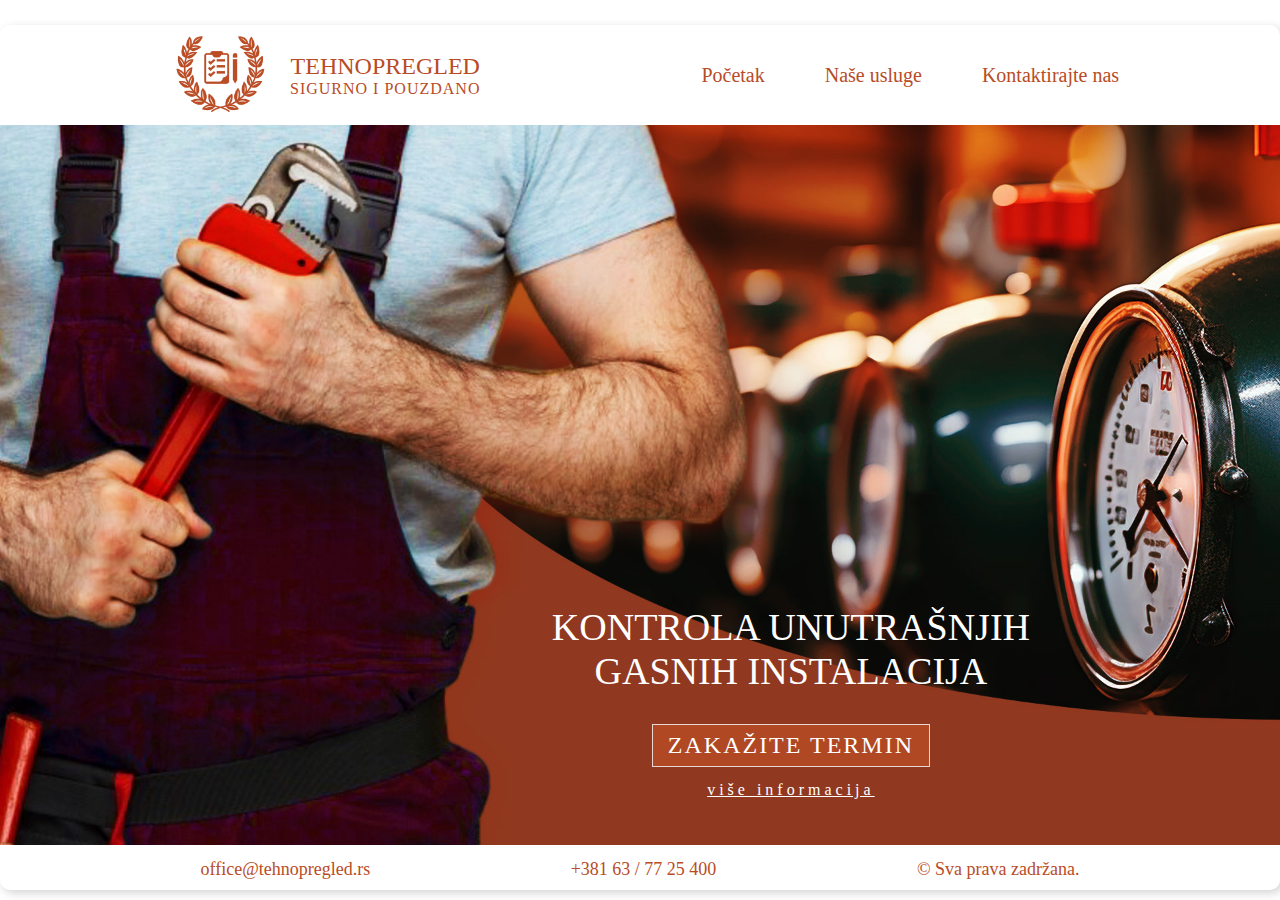
==== index/index.html @ 6d858e39 "v1" ====
<!DOCTYPE html>
<html lang="rs">
    <head>
        <title>Početak - Naziv Firme</title>
        <meta charset="UTF-8">
        <link rel="icon" type="image/x-icon" href="images/icons/icon.png">
        <meta name="theme-color" content="white">
        <meta name="author" content="Nikola Zagorac">
        <meta name="viewport" content="width=device-width, initial-scale=1.0">
        <meta name="language" content="Serbian">
        <meta name="description" content="Tehnička kontrola unutrašnje gasne instalacije.">

        <link rel="stylesheet" href="../assets/css/global.css">
        <link rel="stylesheet" href="../assets/css/header.css">
        <link rel="stylesheet" href="../assets/css/footer.css">
        <link rel="stylesheet" href="../assets/css/index.css">

        <script type="module" src="../assets/js/pages/default.js"></script>
    </head>
    <body>
        <header></header>
        <main>
            <section id="hero-image">
                <img src="../assets/images/hero-image.jpg">
                <div class="text">
                    <h2>Kontrola unutrašnjih<br>gasnih instalacija</h2>
                    <a href="../contact" class="contact-us">Zakažite termin</a>
                    <a href="../services" class="more-info">Više informacija</a>
                </div>
            </section>
            <section>

            </section>
        </main>
        <footer></footer>
    </body>
</html>
---- assets/css/global.css ----
:root {
    --main-color: #ffffff;
    --secondary-color: #91381f;
    --main-text-color: #b84c26;
    --secondary-text-color: rgb(20, 20, 20);

    --transition-duration-short: 0.2s;
    --transition-duration-medium: 1s;
    --transition-duration-long: 3s;

    user-select: none;
}

body {
    font-family: 'Times New Roman';
    color: var(--main-text-color);

    width: 1280px;
    padding: 0px;
    margin: 25px auto 0px auto;

    border-radius: 10px;
    box-shadow: 3px 3px 10px lightgray;
}

a {
    color: var(--main-text-color);
    text-decoration: none;
}

@media (max-width: 1280px) {
    body {
        width: 100%;
    }
}
---- assets/css/header.css ----
header {
    position: relative;

    height: 100px;
    width: 100%;
}

header .wrapper {
    position: absolute;
    display: flex;
    flex-direction: row;
    justify-content: space-evenly;
    align-items: center;

    width: 100%;
    height: 100%;
    gap: 60px;
}

header .wrapper .logo {
    display: flex;
    flex-direction: row;
    gap: 10px;
    height: 80%;
}

header .wrapper .logo .text {
    display: flex;
    flex-direction: column;
    justify-content: center;
    align-items: center;
}

header .wrapper .logo .text h1 {
    font-weight: normal;
    font-size: 24px;
    margin: 0px;
}

header .wrapper .logo .text h2 {
    font-weight: normal;
    font-size: 16px;
    margin: 0px;
    letter-spacing: 1px;
}

header .wrapper .logo img {
    height: 100%;
    width: auto;
}

header .wrapper nav.pc {
    display: flex;
    flex-direction: row;
    align-items: center;
    gap: 60px;
    height: 100%;
    
    font-size: 20px;
}

@media (hover: hover) {
    header .wrapper nav.pc a {
        position: relative;
    }

    header .wrapper nav.pc a::after {
        content: '';
        position: absolute;
        width: 100%;
        height: 1px;
        left: 0px;
        bottom: 0px;
        background-color: var(--main-text-color);

        transition-duration: var(--transition-duration-short);
        transform-origin: center;
        transform: scaleX(0);
    }

    header .wrapper nav.pc a:hover::after {
        transform: scaleX(1);
    }
}
---- assets/css/footer.css ----
footer .wrapper {
    display: flex;
    flex-direction: row;
    justify-content: space-evenly;
    align-items: center;

    padding: 10px 0px 10px 0px;
}

footer .wrapper :is(a, p) {
    margin: 0px;
    padding: 0px;

    font-size: 18px;
    color: var(--main-text-color);
}
---- assets/css/index.css ----
#hero-image {
    position: relative;
}

#hero-image img {
    width: 100%;
    height: auto;
}

#hero-image .text {
    position: absolute;
    right: 250px;
    bottom: 50px;

    display: flex;
    flex-direction: column;
    justify-content: center;
    align-items: center;

    text-transform: uppercase;
}

#hero-image .text h2 {
    font-weight: normal;
    font-size: 38px;
    text-align: center;
    color: var(--main-color);
}

#hero-image .text .contact-us {
    position: relative;
    z-index: 1;

    font-size: 24px;
    color: var(--main-color);
    width: auto;

    padding: 7px 15px 7px 15px;
    letter-spacing: 2px;
}

#hero-image .text .contact-us::before {
    content: '';
    position: absolute;
    z-index: -1;
    width: 100%;
    height: 100%;
    left: 0px;
    top: 0px;
    background-color: var(--main-text-color);
    outline: 1px solid var(--main-color);
    opacity: 0.8;
}

#hero-image .text .more-info {
    margin-top: 15px;
    color: var(--main-color);
    font-size: 16px;
    letter-spacing: 4px;
    text-decoration: underline;
    text-transform: lowercase;
}
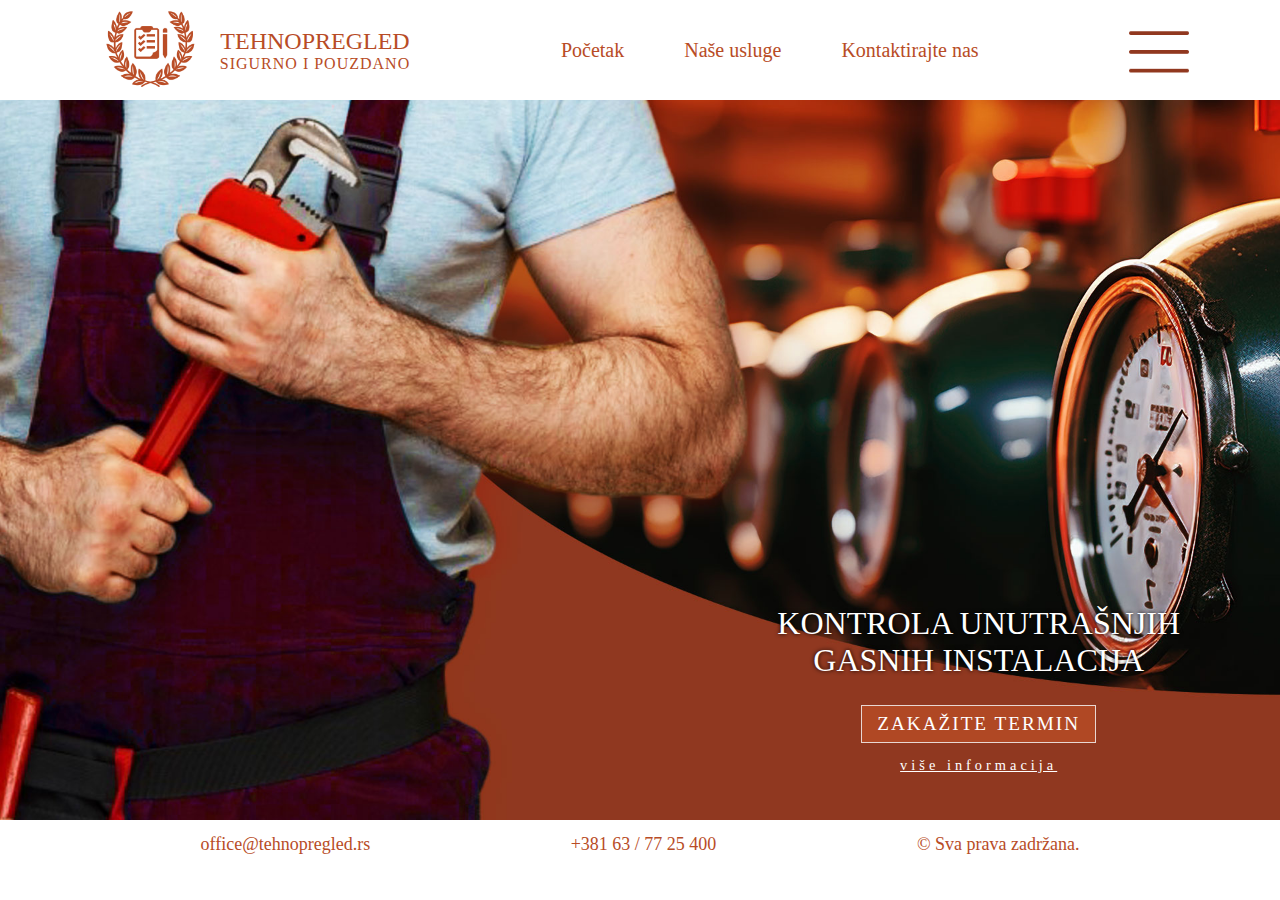
==== commit e6bf84da: "index responsive" ====
--- a/index/index.html
+++ b/index/index.html
@@ -21,7 +21,10 @@
         <header></header>
         <main>
             <section id="hero-image">
-                <img src="../assets/images/hero-image.jpg">
+                <picture class="active">
+                    <source srcset="../assets/images/hero-image-vertical.jpg" media="(max-width: 425px)">
+                    <img src="../assets/images/hero-image.jpg">
+                </picture>
                 <div class="text">
                     <h2>Kontrola unutrašnjih<br>gasnih instalacija</h2>
                     <a href="../contact" class="contact-us">Zakažite termin</a>
--- a/assets/css/global.css
+++ b/assets/css/global.css
@@ -5,7 +5,7 @@
     --secondary-text-color: rgb(20, 20, 20);
 
     --transition-duration-short: 0.2s;
-    --transition-duration-medium: 1s;
+    --transition-duration-medium: 0.8s;
     --transition-duration-long: 3s;
 
     user-select: none;
@@ -31,5 +31,9 @@
 @media (max-width: 1280px) {
     body {
         width: 100%;
+        margin: 0px;
+
+        border-radius: 0px;
+        box-shadow: 0px 0px;
     }
 }--- a/assets/css/header.css
+++ b/assets/css/header.css
@@ -15,6 +15,8 @@
     width: 100%;
     height: 100%;
     gap: 60px;
+
+    box-sizing: border-box;
 }
 
 header .wrapper .logo {
@@ -57,6 +59,101 @@
     height: 100%;
     
     font-size: 20px;
+}
+
+header .wrapper .hamburger {
+    position: relative;
+    display: block;
+    height: 60px;
+    width: 60px;
+
+    filter: invert(14%) sepia(81%) saturate(4238%) hue-rotate(19deg) brightness(84%) contrast(76%);
+    background-image: url("../images/icons/hamburger.png");
+    background-size: contain;
+    background-repeat: no-repeat;
+}
+
+header .hamburger.inactive {
+    pointer-events: none;
+    transform: scaleX(0);
+    transition-duration: var(--transition-duration-short);
+    transform-origin: top;
+}
+
+header .hamburger.active {
+    transform: scaleX(Y);
+    transition-duration: var(--transition-duration-short);
+    transition-delay: var(--transition-duration-short);
+    transform-origin: bottom;
+}
+
+header .hamburger-menu {
+    display: flex;
+    flex-direction: column;
+    justify-content: flex-start;
+    align-items: center;
+
+    box-sizing: border-box;
+    position: fixed;
+
+    width: 100vw;
+    height: 100vh;
+    padding: 20px;
+    gap: 80px;
+
+    z-index: 100;
+
+    background-color: var(--main-color);
+}
+
+header .hamburger-menu.inactive {
+    pointer-events: none;
+    opacity: 0;
+    transition-duration: var(--transition-duration-short);
+}
+
+header .hamburger-menu.active {
+    transition-delay: var(--transition-duration-short);
+    transition-duration: var(--transition-duration-short);
+    opacity: 1;
+}
+
+header .hamburger-menu.inactive .close {
+    transition-duration: var(--transition-duration-short);
+    transform: scale(0);
+}
+
+header .hamburger-menu.active .close {
+    transition-delay: var(--transition-duration-short);
+    transition-duration: var(--transition-duration-short);
+    transform: scale(1);
+}
+
+header .hamburger-menu nav.mobile {
+    display: flex;
+    flex-direction: column;
+    gap: 80px;
+}
+
+header .hamburger-menu nav.mobile a {
+    text-align: center;
+    text-transform: capitalize;
+    letter-spacing: 2px;
+    font-size: 28px;
+}
+
+header .hamburger-menu .close {
+    align-self: flex-end;
+
+    position: relative;
+
+    width: 40px;
+    height: 40px;
+
+    filter: invert(14%) sepia(81%) saturate(4238%) hue-rotate(19deg) brightness(84%) contrast(76%);
+    background-image: url("../images/icons/close.png");
+    background-size: contain;
+    background-repeat: no-repeat;
 }
 
 @media (hover: hover) {
@@ -81,4 +178,102 @@
     header .wrapper nav.pc a:hover::after {
         transform: scaleX(1);
     }
+}
+
+@media (min-width: 1280px) {
+    header .hamburger {
+        display: none;
+    }
+
+    header .hamburger-menu {
+        display: none;
+    }
+}
+
+@media (width < 1280px) {
+    header .wrapper {
+        justify-content: space-between;
+        padding-left: 40px;
+        padding-right: 40px;
+        gap: 0px;
+    }
+
+    header .wrapper nav.pc {
+        display: none;
+    }
+}
+
+@media (width < 768px) {
+    header .wrapper {
+        padding-left: 0px;
+        padding-right: 20px;
+    }
+}
+
+@media (max-width: 425px) {
+    header .wrapper {
+        justify-content: space-evenly;
+        padding-right: 0px;
+    }
+
+    header .wrapper .logo {
+        gap: 0px;
+        flex-grow: 2;
+        justify-content: space-evenly;
+    }
+
+    header .wrapper .logo img {
+        height: 80%;
+        align-self: center;
+    }
+
+    header .wrapper .hamburger {
+        height: 40px;
+        width: 40px;
+        flex-grow: 1;
+        margin-left: 10px;
+    }
+
+    header .wrapper .logo .text h1 {
+        font-size: 20px;
+    }
+    
+    header .wrapper .logo .text h2 {
+        font-size: 14px;
+    }
+
+    header .hamburger-menu {
+        gap: 40px;
+    }
+
+    header .hamburger-menu nav.mobile {
+        gap: 60px;
+    }
+    
+    header .hamburger-menu nav.mobile a {
+        letter-spacing: 3px;
+        font-size: 24px;
+    }
+
+    header .hamburger-menu .close {
+        width: 30px;
+        height: 30px;
+    }
+}
+
+@media (max-width: 375px) {
+    header .wrapper .logo img {
+        height: 60%;
+    }
+}
+
+@media (max-width: 320px) {
+    header .wrapper {
+        padding-right: 5px;
+    }
+
+    header .wrapper .hamburger {
+        height: 30px;
+        width: 30px;
+    }
 }--- a/assets/css/index.css
+++ b/assets/css/index.css
@@ -22,21 +22,22 @@
 
 #hero-image .text h2 {
     font-weight: normal;
-    font-size: 38px;
+    font-size: 2.5em;
     text-align: center;
     color: var(--main-color);
+    text-shadow: 0px 0px 4px black;
 }
 
 #hero-image .text .contact-us {
     position: relative;
     z-index: 1;
 
-    font-size: 24px;
+    font-size: 1.5em;
+    letter-spacing: 2px;
     color: var(--main-color);
+
     width: auto;
-
     padding: 7px 15px 7px 15px;
-    letter-spacing: 2px;
 }
 
 #hero-image .text .contact-us::before {
@@ -55,8 +56,112 @@
 #hero-image .text .more-info {
     margin-top: 15px;
     color: var(--main-color);
-    font-size: 16px;
+    font-size: 1em;
     letter-spacing: 4px;
     text-decoration: underline;
     text-transform: lowercase;
+}
+
+@media (max-width: 1280px) {
+
+    #hero-image .text {
+        right: 100px;
+        bottom: 50px;
+    }
+    
+    #hero-image .text h2 {
+        font-size: 2em;
+    }
+
+    #hero-image .text .contact-us {
+        font-size: 1.2em;
+    }
+
+    #hero-image .text .more-info {
+        font-size: 0.9em;
+    }
+}
+
+@media (width < 1024px) {
+    #hero-image .text {
+        right: 50px;
+        bottom: 40px;
+    }
+
+    #hero-image .text h2 {
+        font-size: 1.8em;
+    }
+
+    #hero-image .text .contact-us {
+        font-size: 1em;
+    }
+
+    #hero-image .text .more-info {
+        font-size: 0.9em;
+    }
+}
+
+@media (width < 768px) {
+    #hero-image .text {
+        right: 25px;
+        bottom: 25px;
+    }
+
+    #hero-image .text h2 {
+        font-size: 1.4em;
+    }
+
+    #hero-image .text .contact-us {
+        font-size: 0.8em;
+    }
+
+    #hero-image .text .more-info {
+        font-size: 0.8em;
+    }
+}
+
+@media (max-width: 425px) {
+    #hero-image .text {
+        position: absolute;
+        right: auto;
+        gap: 10px;
+        bottom: 40px;
+        width: 100%;
+        flex-direction: column;
+    }
+
+    #hero-image .text h2 {
+        font-size: 1.7em;
+        word-spacing: 4px;
+        letter-spacing: 1px;
+    }
+
+    #hero-image .text .contact-us {
+        font-size: 0.8em;
+    }
+
+    #hero-image .text .more-info {
+        font-size: 0.8em;
+        margin-top: 5px;
+    }
+}
+
+@media (max-width: 375px) {
+    #hero-image .text {
+        bottom: 30px;
+    }
+
+    #hero-image .text h2 {
+        font-size: 1.4em;
+        word-spacing: 3px;
+        letter-spacing: 1px;
+    }
+}
+
+@media (max-width: 320px) {
+    #hero-image .text h2 {
+        font-size: 1.3em;
+        word-spacing: 3px;
+        letter-spacing: 1px;
+    }
 }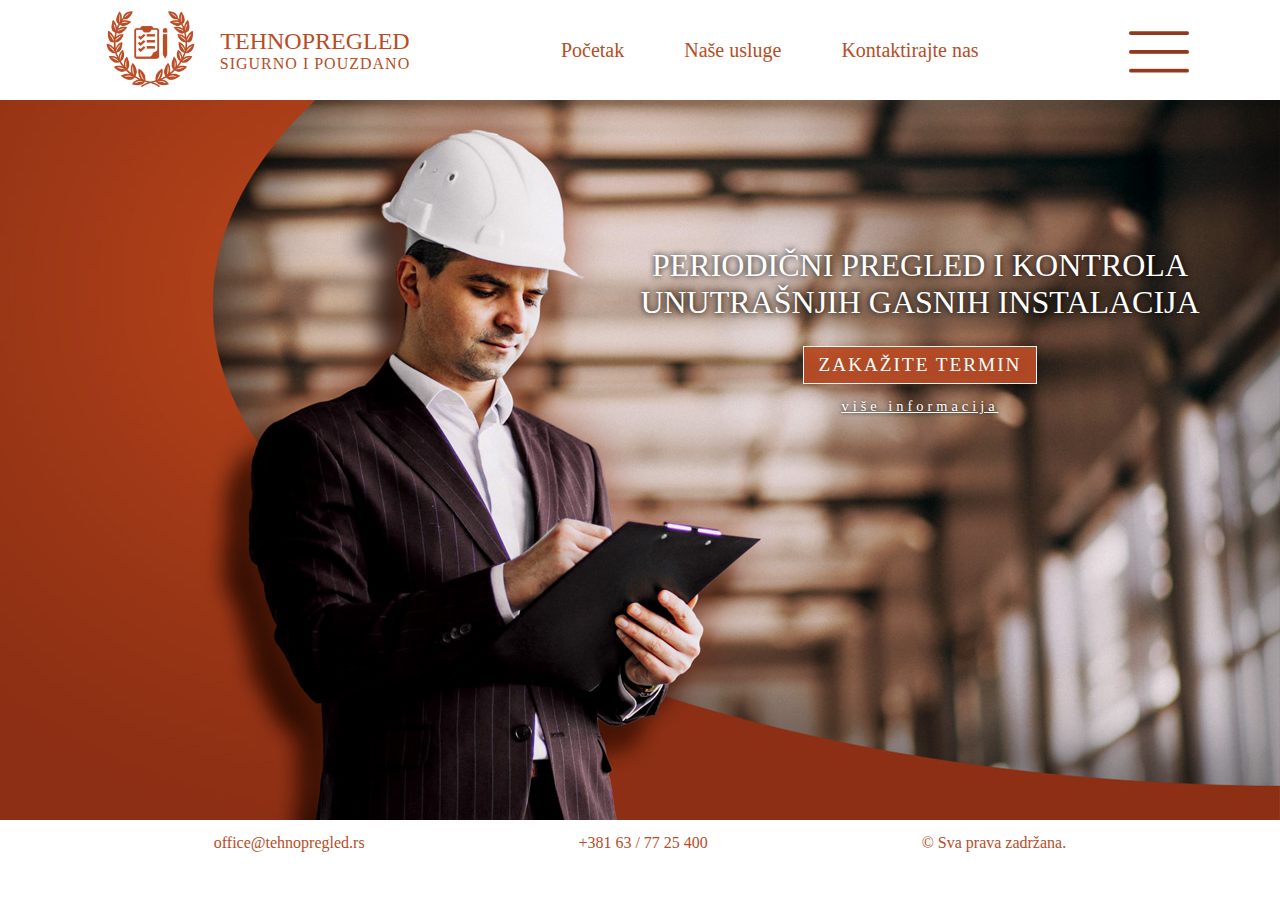
==== commit 33fd2315: "client requests" ====
--- a/index/index.html
+++ b/index/index.html
@@ -22,11 +22,11 @@
         <main>
             <section id="hero-image">
                 <picture class="active">
-                    <source srcset="../assets/images/hero-image-vertical.jpg" media="(max-width: 425px)">
-                    <img src="../assets/images/hero-image.jpg">
+                    <source srcset="../assets/images/hero-image-inspection-vertical.jpg" media="(max-width: 425px)">
+                    <img src="../assets/images/hero-image-inspection.jpg">
                 </picture>
                 <div class="text">
-                    <h2>Kontrola unutrašnjih<br>gasnih instalacija</h2>
+                    <h2>Periodični pregled i kontrola<br>unutrašnjih gasnih instalacija</h2>
                     <a href="../contact" class="contact-us">Zakažite termin</a>
                     <a href="../services" class="more-info">Više informacija</a>
                 </div>
--- a/assets/css/global.css
+++ b/assets/css/global.css
@@ -17,10 +17,11 @@
 
     width: 1280px;
     padding: 0px;
-    margin: 25px auto 0px auto;
+    margin: 25px auto 25px auto;
 
     border-radius: 10px;
     box-shadow: 3px 3px 10px lightgray;
+    background-color: var(--main-color);
 }
 
 a {
--- a/assets/css/header.css
+++ b/assets/css/header.css
@@ -180,8 +180,8 @@
     }
 }
 
-@media (min-width: 1280px) {
-    header .hamburger {
+@media (width > 1280px) {
+    header .wrapper .hamburger {
         display: none;
     }
 
@@ -211,6 +211,10 @@
 }
 
 @media (max-width: 425px) {
+    header {
+        height: 90px;
+    }
+
     header .wrapper {
         justify-content: space-evenly;
         padding-right: 0px;
@@ -263,11 +267,15 @@
 
 @media (max-width: 375px) {
     header .wrapper .logo img {
-        height: 60%;
+        height: 70%;
     }
 }
 
 @media (max-width: 320px) {
+    header {
+        height: 80px;
+    }
+
     header .wrapper {
         padding-right: 5px;
     }
--- a/assets/css/footer.css
+++ b/assets/css/footer.css
@@ -7,10 +7,23 @@
     padding: 10px 0px 10px 0px;
 }
 
-footer .wrapper :is(a, p) {
+footer .wrapper * {
     margin: 0px;
     padding: 0px;
 
-    font-size: 18px;
+    font-size: 1em;
     color: var(--main-text-color);
+}
+
+@media (width < 768px) {
+    footer .wrapper * {
+        font-size: 0.8em;
+    }
+}
+
+@media (max-width: 425px) {
+    footer .wrapper {
+        gap: 10px;
+        flex-wrap: wrap;
+    }
 }--- a/assets/css/index.css
+++ b/assets/css/index.css
@@ -9,8 +9,11 @@
 
 #hero-image .text {
     position: absolute;
-    right: 250px;
-    bottom: 50px;
+    top: 120px;
+    right: 20px;
+
+    width: 50%;
+    padding: 0px 20px 0px 20px;
 
     display: flex;
     flex-direction: column;
@@ -22,10 +25,11 @@
 
 #hero-image .text h2 {
     font-weight: normal;
-    font-size: 2.5em;
+    font-size: 2.2em;
     text-align: center;
+    text-wrap: balance;
     color: var(--main-color);
-    text-shadow: 0px 0px 4px black;
+    text-shadow: 0px 0px 6px black;
 }
 
 #hero-image .text .contact-us {
@@ -50,7 +54,7 @@
     top: 0px;
     background-color: var(--main-text-color);
     outline: 1px solid var(--main-color);
-    opacity: 0.8;
+    opacity: 0.95;
 }
 
 #hero-image .text .more-info {
@@ -60,14 +64,10 @@
     letter-spacing: 4px;
     text-decoration: underline;
     text-transform: lowercase;
+    text-shadow: 0px 0px 4px black;
 }
 
 @media (max-width: 1280px) {
-
-    #hero-image .text {
-        right: 100px;
-        bottom: 50px;
-    }
     
     #hero-image .text h2 {
         font-size: 2em;
@@ -82,12 +82,7 @@
     }
 }
 
-@media (width < 1024px) {
-    #hero-image .text {
-        right: 50px;
-        bottom: 40px;
-    }
-
+@media (max-width: 1024px) {
     #hero-image .text h2 {
         font-size: 1.8em;
     }
@@ -101,22 +96,60 @@
     }
 }
 
-@media (width < 768px) {
-    #hero-image .text {
-        right: 25px;
-        bottom: 25px;
-    }
-
-    #hero-image .text h2 {
-        font-size: 1.4em;
-    }
-
-    #hero-image .text .contact-us {
-        font-size: 0.8em;
-    }
-
-    #hero-image .text .more-info {
-        font-size: 0.8em;
+@media (max-width: 896px) {
+    #hero-image .text {
+        right: 10px;
+        top: 80px;
+    }
+
+    #hero-image .text h2 {
+        font-size: 1.6em;
+    }
+
+    #hero-image .text .contact-us {
+        font-size: 1em;
+    }
+
+    #hero-image .text .more-info {
+        font-size: 0.9em;
+    }
+}
+
+@media (max-width: 768px) {
+    #hero-image .text {
+        right: 5px;
+        top: 80px;
+    }
+
+    #hero-image .text h2 {
+        font-size: 1.3em;
+    }
+
+    #hero-image .text .contact-us {
+        font-size: 0.8em;
+    }
+
+    #hero-image .text .more-info {
+        font-size: 0.8em;
+    }
+}
+
+@media (max-width: 640px) {
+    #hero-image .text {
+        right: 0px;
+        top: 60px;
+    }
+
+    #hero-image .text h2 {
+        font-size: 0.9em;
+    }
+
+    #hero-image .text .contact-us {
+        font-size: 0.7em;
+    }
+
+    #hero-image .text .more-info {
+        font-size: 0.7em;
     }
 }
 
@@ -125,9 +158,12 @@
         position: absolute;
         right: auto;
         gap: 10px;
+        top: auto;
         bottom: 40px;
         width: 100%;
         flex-direction: column;
+
+        box-sizing: border-box;
     }
 
     #hero-image .text h2 {
@@ -161,7 +197,5 @@
 @media (max-width: 320px) {
     #hero-image .text h2 {
         font-size: 1.3em;
-        word-spacing: 3px;
-        letter-spacing: 1px;
     }
 }